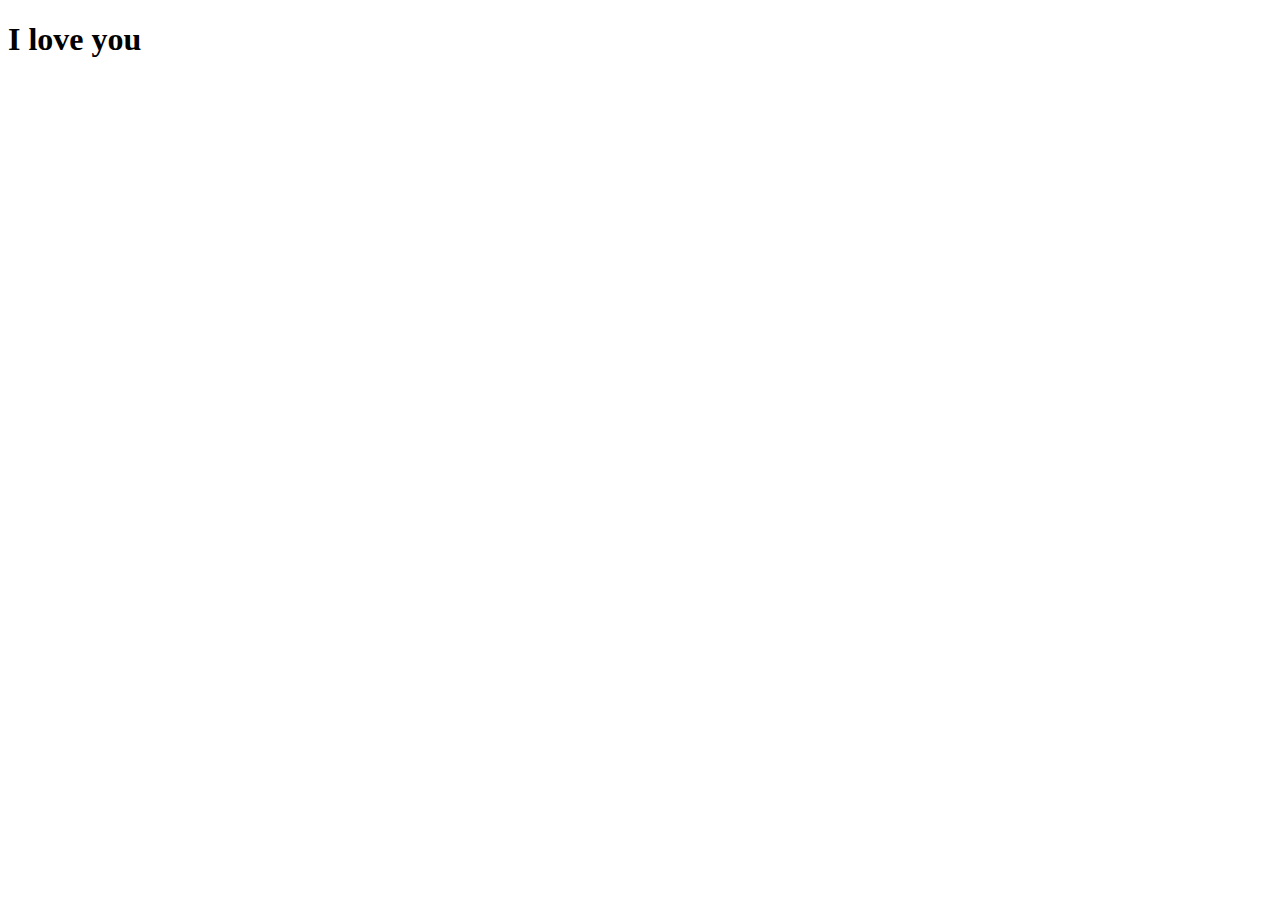
==== about.html @ 321e5b45 "Update about.html" ====
<!DOCTYPE html>

<html lang="en">

<head> 

<meta charset="UTF-8">

<meta name="author" content="Israel Adediran">

<meta http-equiv="X-UA-Compatible" content="IE=edge">

 <meta name="viewport" content="width=device-width, initial-scale=1.0">

  <meta name="description" content="This page contain a CSS Responsive Form practice">

    <link rel="icon" href="favicon.jpg">

    <link rel="stylesheet" href="Form.css">

    <title>Responsive Form</title>

</head>

<body>

<h1>I love you</h1>

</body>

</html>
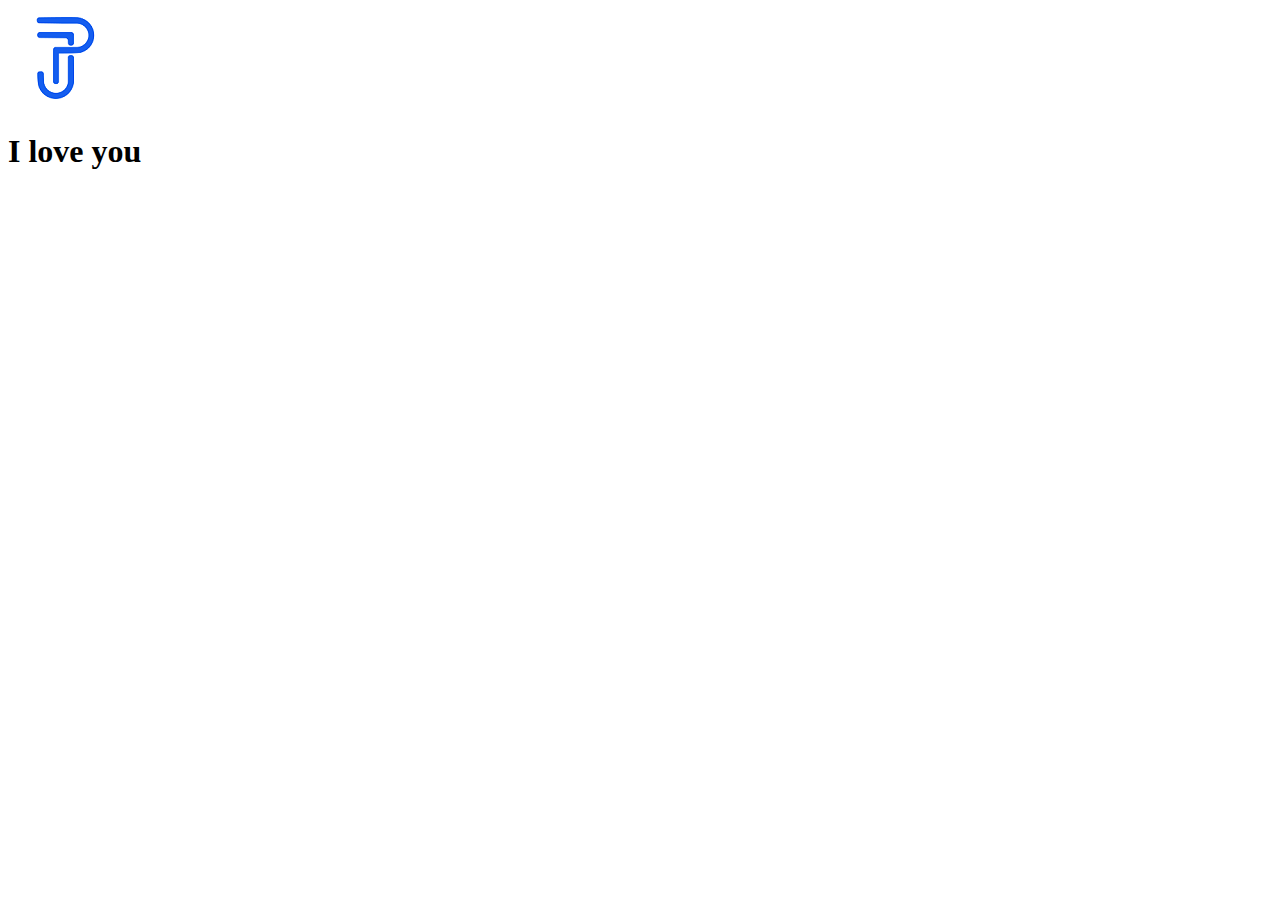
==== commit ca63af61: "Update about.html" ====
--- a/about.html
+++ b/about.html
@@ -17,14 +17,14 @@
 
     <link rel="icon" href="favicon.jpg">
 
-    <link rel="stylesheet" href="Form.css">
 
-    <title>Responsive Form</title>
+
+    <title>About Page</title>
 
 </head>
 
 <body>
-
+<img src="tjp.png" alt="Just Project Image" />
 <h1>I love you</h1>
 
 </body>
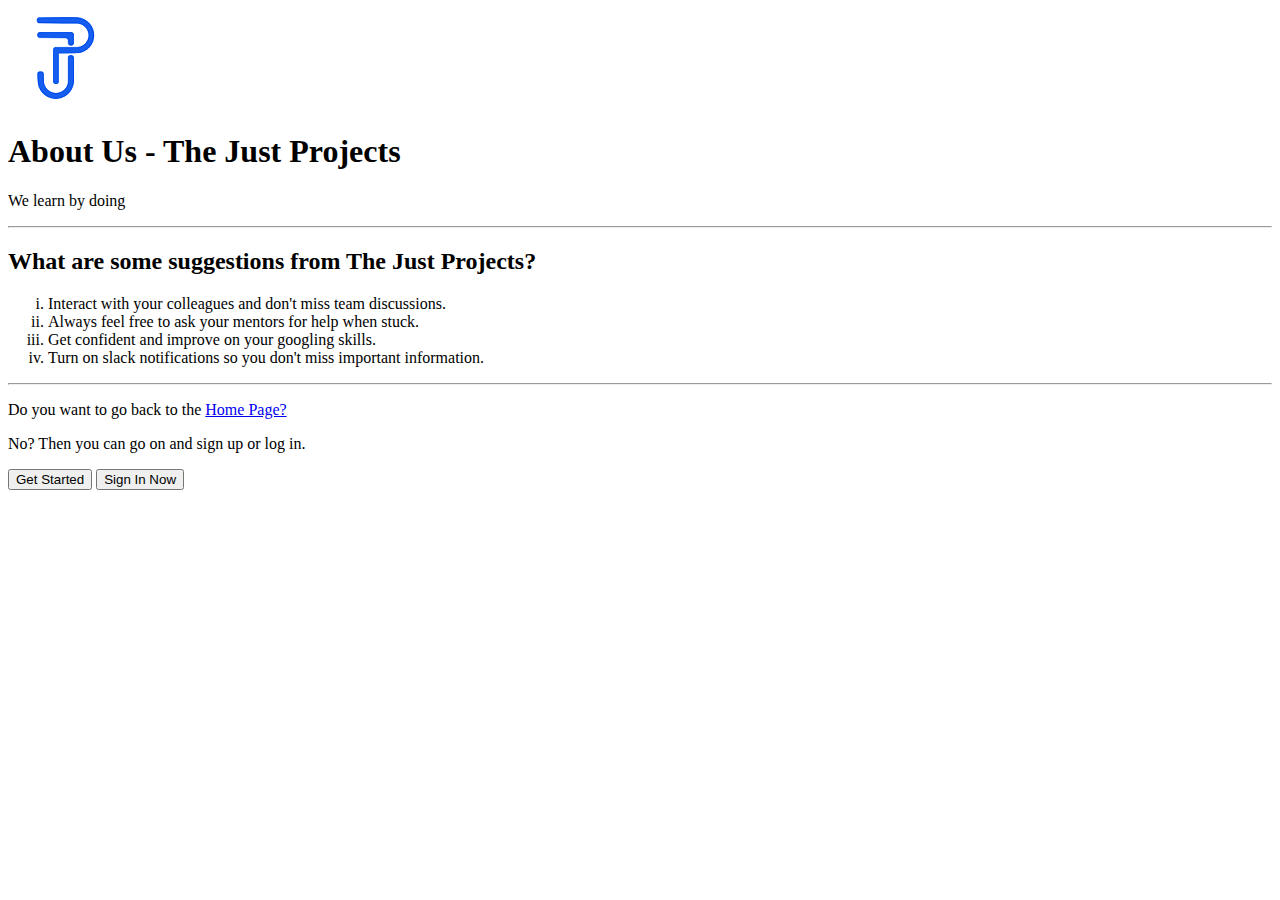
==== commit 87867714: "Update about.html" ====
--- a/about.html
+++ b/about.html
@@ -1,32 +1,36 @@
-
 <!DOCTYPE html>
-
 <html lang="en">
-
-<head> 
-
-<meta charset="UTF-8">
-
-<meta name="author" content="Israel Adediran">
-
-<meta http-equiv="X-UA-Compatible" content="IE=edge">
-
- <meta name="viewport" content="width=device-width, initial-scale=1.0">
-
-  <meta name="description" content="This page contain a CSS Responsive Form practice">
-
+<head>
+    <meta charset="UTF-8">
+    <meta http-equiv="X-UA-Compatible" content="IE=edge">
+    <meta name="viewport" content="width=device-width, initial-scale=1.0">
+    <meta name="author" content="Israel Adediran">
+    <meta name="description" content="This page contain Just Project About Us">
     <link rel="icon" href="favicon.jpg">
-
-
-
-    <title>About Page</title>
-
+    <title>About Us</title>
 </head>
-
 <body>
-<img src="tjp.png" alt="Just Project Image" />
-<h1>I love you</h1>
+    <header>
+    <img src="tjp.png" alt="Just Project Image" />
+    <h1>About Us - The Just Projects</h1>
+    <p>We learn by doing</p>
+</header>
+<hr>
+<main>
+    <h2>What are some suggestions from The Just Projects?</h2>
+    <ol type="i">
+  <li>Interact with your colleagues and don't miss team discussions.</li>
+  <li>Always feel free to ask your mentors for help when stuck.</li>
+  <li>Get confident and improve on your googling skills.</li>
+  <li>Turn on slack notifications so you don't miss important information.</li>
+</ol>
+<main>
+    <hr>
+<footer>
+<p>Do you want to go back to the <a href="index.html">Home Page?</a></p>
+<p>No? Then you can go on and sign up or log in.</p>
+<button>Get Started</button> <button>Sign In Now</button>
+</footer>
 
 </body>
-
 </html>
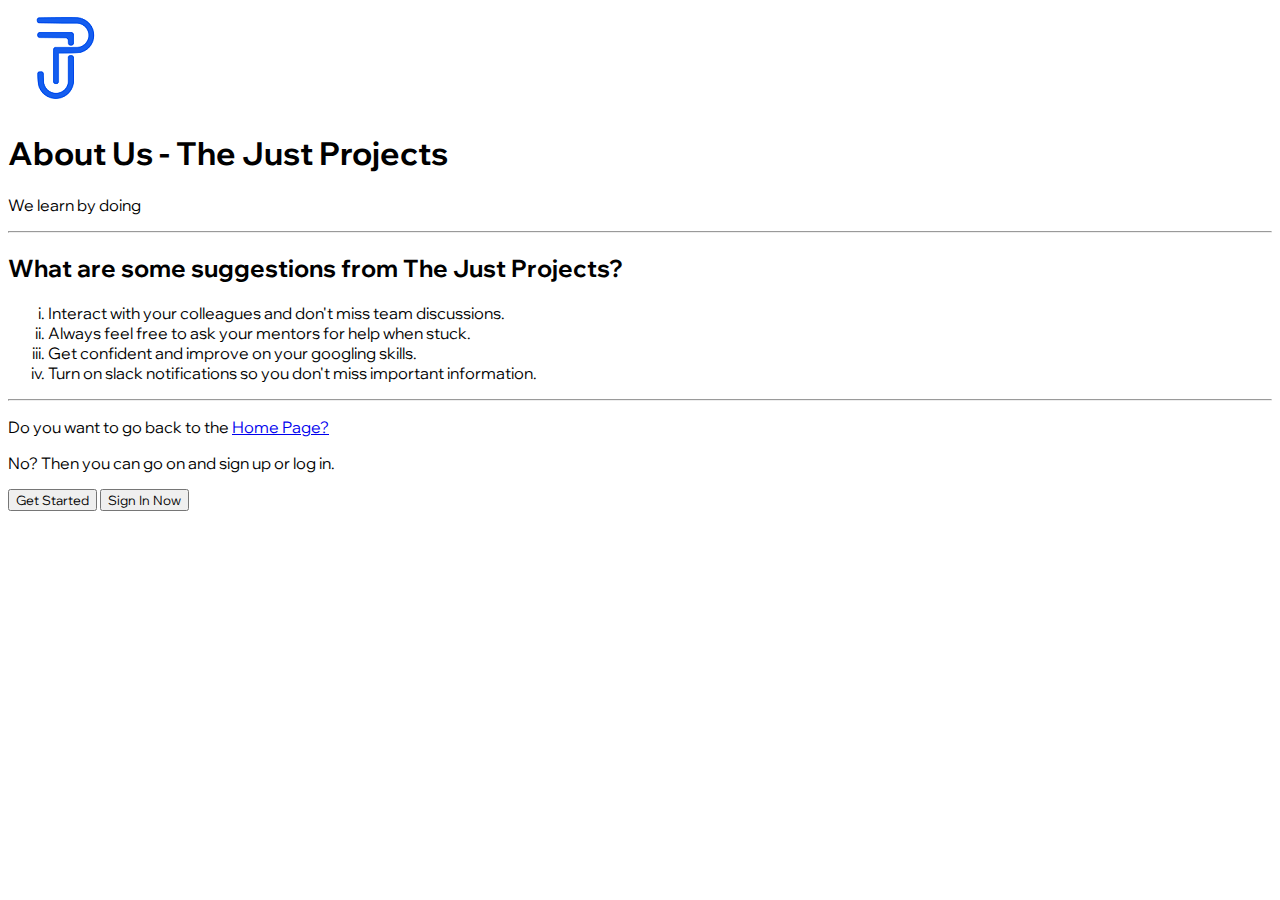
==== commit 836ef547: "Update about.html" ====
--- a/about.html
+++ b/about.html
@@ -7,7 +7,17 @@
     <meta name="author" content="Israel Adediran">
     <meta name="description" content="This page contain Just Project About Us">
     <link rel="icon" href="favicon.jpg">
+    <link rel="icon" href="favicon.jpg" /><link rel="preconnect" href="https://fonts.googleapis.com">
+    <link rel="preconnect" href="https://fonts.gstatic.com" crossorigin>
+    <link href="https://fonts.googleapis.com/css2?family=Wix+Madefor+Display&display=swap" rel="stylesheet">
     <title>About Us</title>
+
+    <style>
+      *{
+        font-family: 'Wix Madefor Display', sans-serif;
+      }
+    </style>
+    
 </head>
 <body>
     <header>
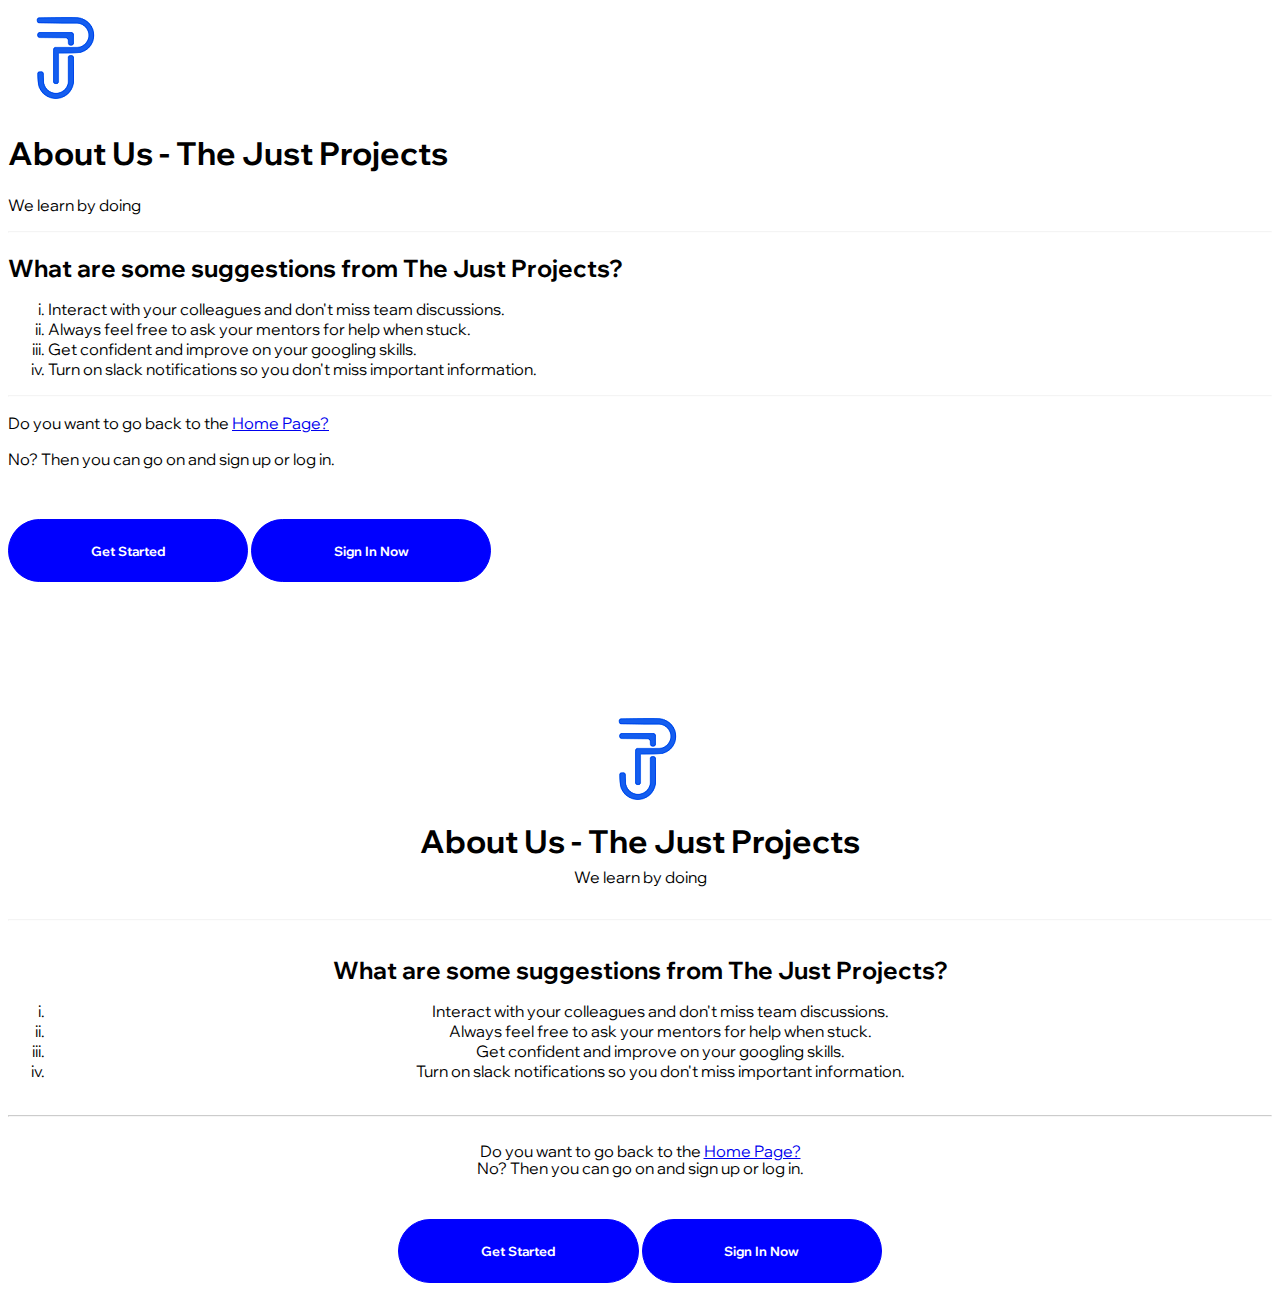
==== commit 48bcb997: "Update about.html" ====
--- a/about.html
+++ b/about.html
@@ -44,3 +44,62 @@
 
 </body>
 </html>
+
+  <!DOCTYPE html>
+<html lang="en">
+<head>
+    <meta charset="UTF-8">
+    <meta http-equiv="X-UA-Compatible" content="IE=edge">
+    <meta name="viewport" content="width=device-width, initial-scale=1.0">
+    <meta name="author" content="Israel Adediran">
+    <meta name="description" content="This page contain Just Project About Us">
+    <link rel="icon" href="favicon.jpg">
+    <link rel="icon" href="favicon.jpg" />
+    <link rel="preconnect" href="https://fonts.googleapis.com">
+    <link rel="preconnect" href="https://fonts.gstatic.com" crossorigin>
+    <link href="https://fonts.googleapis.com/css2?family=Wix+Madefor+Display&display=swap" rel="stylesheet">
+    <link rel="stylesheet" href="styles.css">
+    <title>About Us</title>
+</head>
+<body>
+  <div class="container">
+    <header>
+  <div class="img-logo">
+   <img src="tjp.png" alt="Just Project Image">
+      </div>
+     <div class="top">
+    <h1>About Us - The Just Projects</h1>
+    <p>We learn by doing</p>
+         </div>
+</header>
+
+<hr>
+
+<main>
+  <div class="main-container">
+    <div>
+    <h2>What are some suggestions from The Just Projects?</h2>
+    
+    <ol type="i">
+  <li>Interact with your colleagues and don't miss team discussions.</li>
+ <li>Always feel free to ask your mentors for help when stuck.</li>
+  <li>Get confident and improve on your googling skills.</li>
+  <li>Turn on slack notifications so you don't miss important information.</li>
+</ol>
+</div>
+</div>
+<main>
+  
+    <hr class="down-hr">
+    
+<footer>
+  <div class="down">
+<p>Do you want to go back to the <a href="index.html">Home Page?</a></p>
+<p>No? Then you can go on and sign up or log in.</p>
+     </div>
+<button>Get Started</button>
+<button>Sign In Now</button>
+</footer>
+     </div>
+</body>
+</html>
--- a/styles.css
+++ b/styles.css
@@ -0,0 +1,58 @@
+  *{
+   font-family: 'Wix Madefor Display', sans-serif;
+ }
+ 
+ .container{
+   text-align: center;
+ }
+ 
+ .img-logo{
+   margin-top: 10%;
+ }
+ 
+ .top{
+   display:block;
+   margin-bottom: 2.7%;
+   line-height: 90%;
+ }
+ 
+ .main-container{
+   display: block;
+  margin-top: 2.7%;
+  margin-bottom: 2.7%;
+  line-height: 70%
+  padding: 0;
+ } 
+ 
+ h2{
+   margin-bottom: 0%;
+ }
+ 
+ hr {
+   opacity: 0.1;
+ }
+ 
+ .down-hr{
+   opacity: 0.5;
+ }
+ 
+ .down{
+   margin-top: 2.7%;
+   line-height: 6%;
+ }
+ 
+button{
+  background-color: blue;
+  border: 1px solid blue;
+  border-radius: 200px;
+  color: white;
+  margin-top: 2.7%;
+  padding: 1.8%;
+  width: 19%;
+  font-weight: bold;
+  cursor: pointer;
+}
+
+
+
+
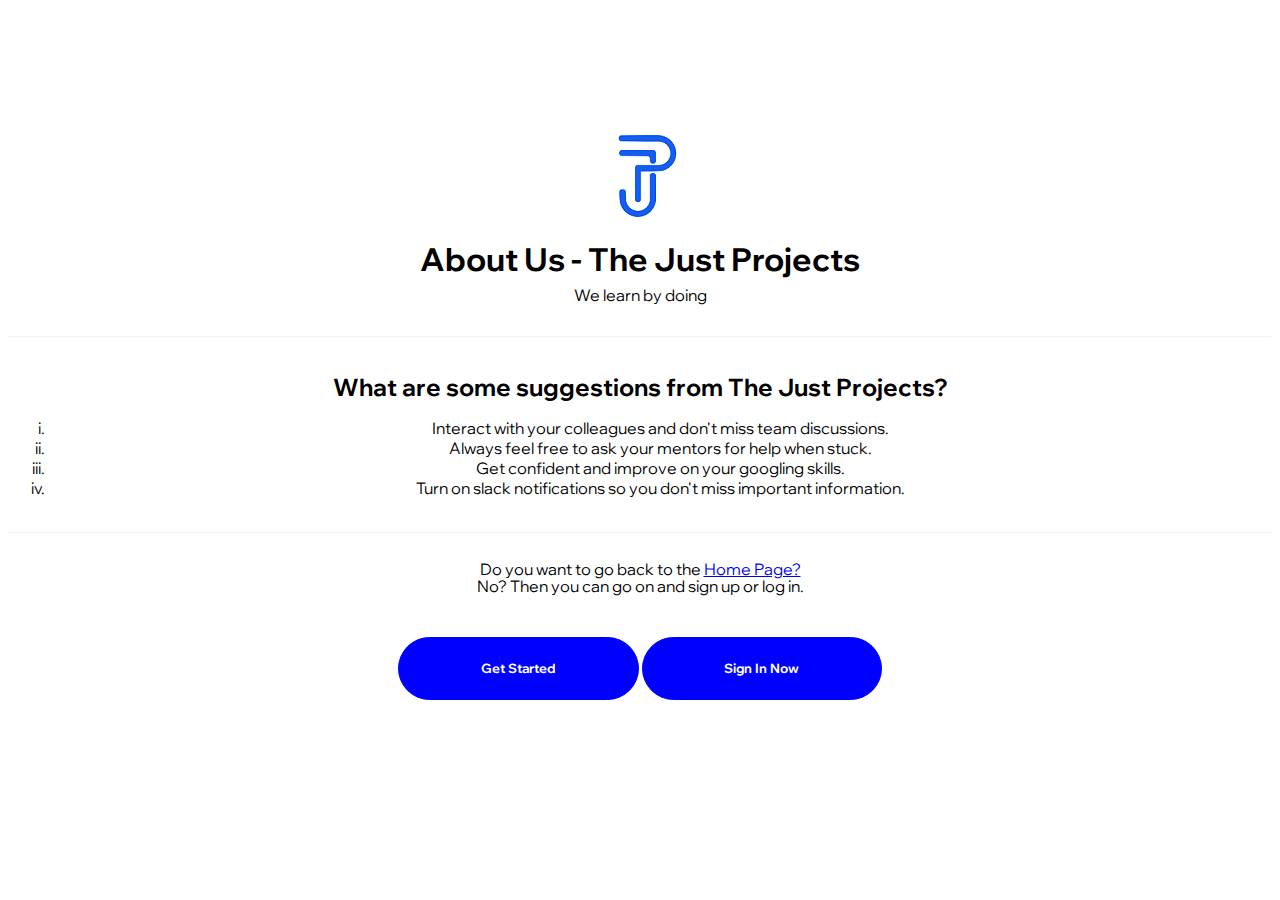
==== commit e566a641: "Update about.html" ====
--- a/about.html
+++ b/about.html
@@ -7,54 +7,6 @@
     <meta name="author" content="Israel Adediran">
     <meta name="description" content="This page contain Just Project About Us">
     <link rel="icon" href="favicon.jpg">
-    <link rel="icon" href="favicon.jpg" /><link rel="preconnect" href="https://fonts.googleapis.com">
-    <link rel="preconnect" href="https://fonts.gstatic.com" crossorigin>
-    <link href="https://fonts.googleapis.com/css2?family=Wix+Madefor+Display&display=swap" rel="stylesheet">
-    <title>About Us</title>
-
-    <style>
-      *{
-        font-family: 'Wix Madefor Display', sans-serif;
-      }
-    </style>
-    
-</head>
-<body>
-    <header>
-    <img src="tjp.png" alt="Just Project Image" />
-    <h1>About Us - The Just Projects</h1>
-    <p>We learn by doing</p>
-</header>
-<hr>
-<main>
-    <h2>What are some suggestions from The Just Projects?</h2>
-    <ol type="i">
-  <li>Interact with your colleagues and don't miss team discussions.</li>
-  <li>Always feel free to ask your mentors for help when stuck.</li>
-  <li>Get confident and improve on your googling skills.</li>
-  <li>Turn on slack notifications so you don't miss important information.</li>
-</ol>
-<main>
-    <hr>
-<footer>
-<p>Do you want to go back to the <a href="index.html">Home Page?</a></p>
-<p>No? Then you can go on and sign up or log in.</p>
-<button>Get Started</button> <button>Sign In Now</button>
-</footer>
-
-</body>
-</html>
-
-  <!DOCTYPE html>
-<html lang="en">
-<head>
-    <meta charset="UTF-8">
-    <meta http-equiv="X-UA-Compatible" content="IE=edge">
-    <meta name="viewport" content="width=device-width, initial-scale=1.0">
-    <meta name="author" content="Israel Adediran">
-    <meta name="description" content="This page contain Just Project About Us">
-    <link rel="icon" href="favicon.jpg">
-    <link rel="icon" href="favicon.jpg" />
     <link rel="preconnect" href="https://fonts.googleapis.com">
     <link rel="preconnect" href="https://fonts.gstatic.com" crossorigin>
     <link href="https://fonts.googleapis.com/css2?family=Wix+Madefor+Display&display=swap" rel="stylesheet">
@@ -73,7 +25,7 @@
          </div>
 </header>
 
-<hr>
+<hr class="about-hr1">
 
 <main>
   <div class="main-container">
@@ -90,7 +42,7 @@
 </div>
 <main>
   
-    <hr class="down-hr">
+    <hr class="about-hr2">
     
 <footer>
   <div class="down">
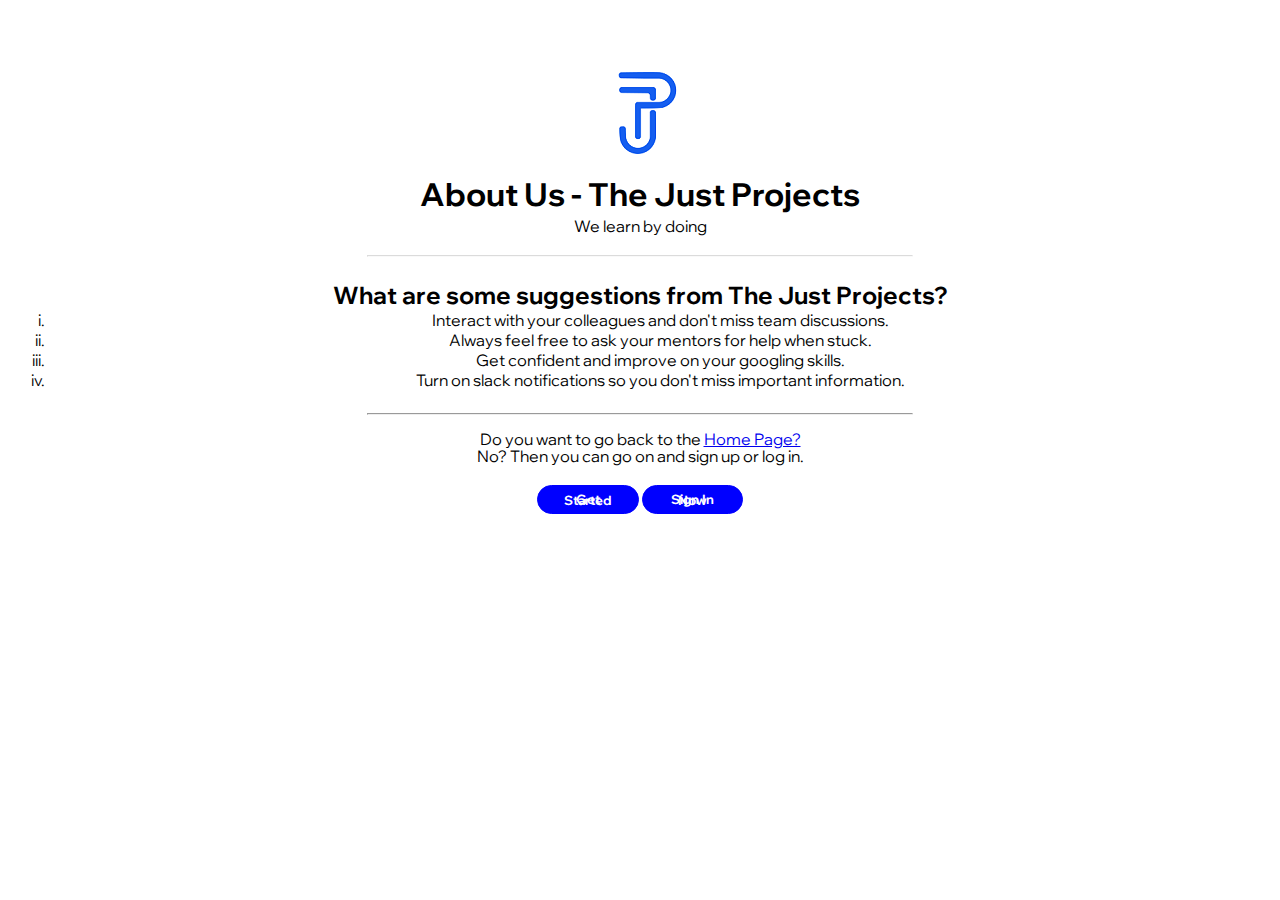
==== commit 115af896: "Update about.html" ====
--- a/about.html
+++ b/about.html
@@ -28,17 +28,18 @@
 <hr class="about-hr1">
 
 <main>
-  <div class="main-container">
+<div class="main-container">
     <div>
     <h2>What are some suggestions from The Just Projects?</h2>
-    
+  </div>
+  <div class="text-2">
     <ol type="i">
-  <li>Interact with your colleagues and don't miss team discussions.</li>
- <li>Always feel free to ask your mentors for help when stuck.</li>
-  <li>Get confident and improve on your googling skills.</li>
-  <li>Turn on slack notifications so you don't miss important information.</li>
-</ol>
-</div>
+    <li>Interact with your colleagues and don't miss team discussions.</li>
+    <li>Always feel free to ask your mentors for help when stuck.</li>
+    <li>Get confident and improve on your googling skills.</li>
+    <li>Turn on slack notifications so you don't miss important information.</li>
+  </ol>
+  </div>
 </div>
 <main>
   
@@ -49,8 +50,11 @@
 <p>Do you want to go back to the <a href="index.html">Home Page?</a></p>
 <p>No? Then you can go on and sign up or log in.</p>
      </div>
-<button>Get Started</button>
-<button>Sign In Now</button>
+
+<div class="btn">
+  <button>Get Started</button>
+  <button>Sign In Now</button>
+</div>
 </footer>
      </div>
 </body>
--- a/styles.css
+++ b/styles.css
@@ -1,58 +1,62 @@
-  *{
-   font-family: 'Wix Madefor Display', sans-serif;
- }
- 
- .container{
-   text-align: center;
- }
- 
- .img-logo{
-   margin-top: 10%;
- }
- 
- .top{
-   display:block;
-   margin-bottom: 2.7%;
-   line-height: 90%;
- }
- 
- .main-container{
-   display: block;
-  margin-top: 2.7%;
-  margin-bottom: 2.7%;
-  line-height: 70%
-  padding: 0;
- } 
- 
- h2{
-   margin-bottom: 0%;
- }
- 
- hr {
-   opacity: 0.1;
- }
- 
- .down-hr{
-   opacity: 0.5;
- }
- 
- .down{
-   margin-top: 2.7%;
-   line-height: 6%;
- }
- 
-button{
+* {
+  font-family: "Wix Madefor Display", sans-serif;
+}
+
+.container {
+  text-align: center;
+}
+
+.img-logo {
+  margin-top: 5%;
+}
+
+ol {
+  margin: 0;
+}
+
+.top {
+  display: block;
+  margin-bottom: 1.8%;
+  line-height: 70%;
+}
+
+.main-container {
+  display: block;
+  margin-top: 1.8%;
+  margin-bottom: 1.8%;
+}
+
+h2 {
+  margin-bottom: 0%;
+}
+
+hr {
+  opacity: 0.35;
+  width: 32%;
+}
+
+.about-hr1 {
+  opacity: 0.35;
+  width: 43%;
+}
+.about-hr2 {
+  opacity: 1;
+  width: 43%;
+}
+.down {
+  margin-top: 1.9%;
+  line-height: 6%;
+}
+
+button {
   background-color: blue;
   border: 1px solid blue;
   border-radius: 200px;
   color: white;
-  margin-top: 2.7%;
-  padding: 1.8%;
-  width: 19%;
+  margin-top: 1%;
+  padding: 1%;
+  width: 8%;
+  line-height: 7%;
   font-weight: bold;
   cursor: pointer;
 }
-
-
-
-
